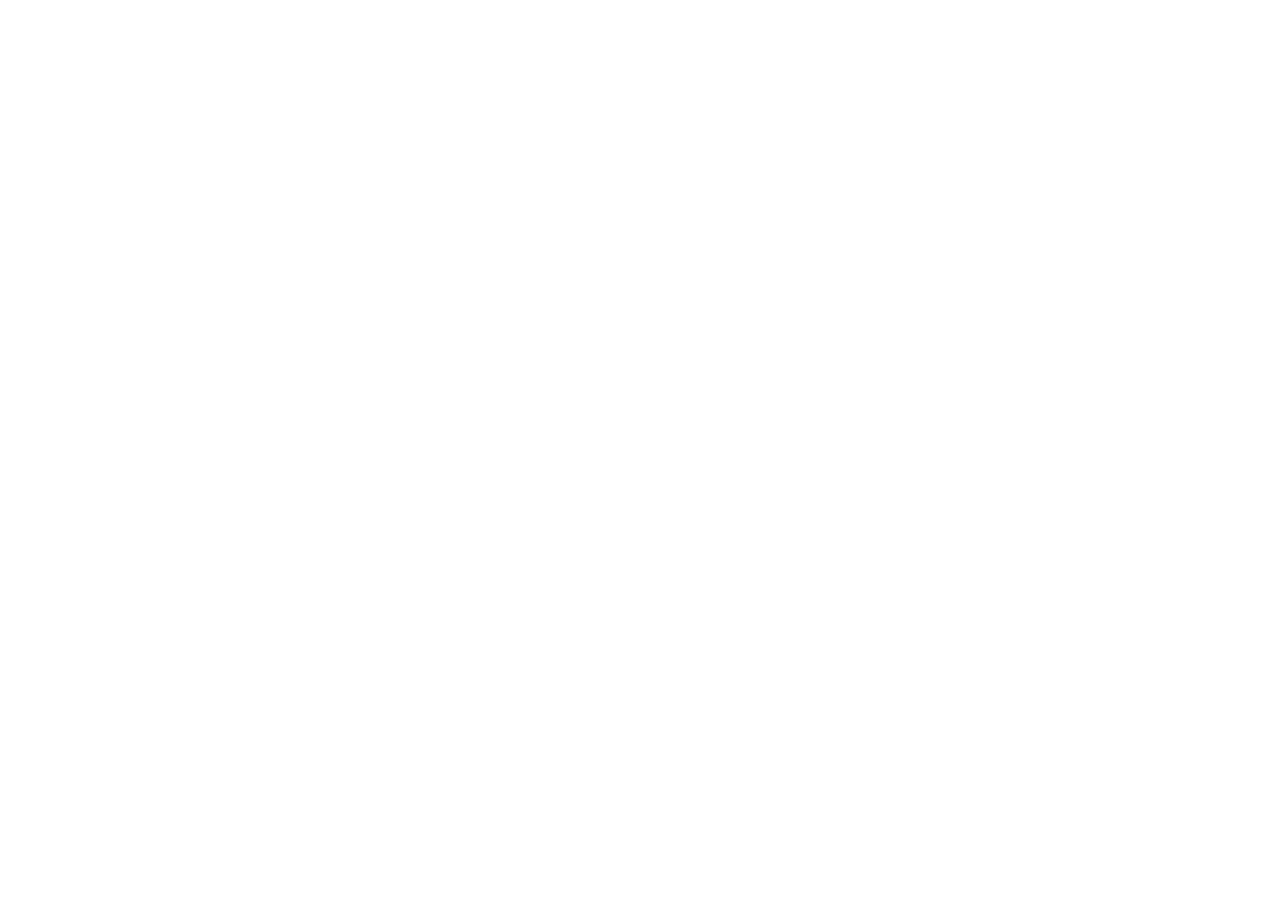
==== contato.html @ 0e31ee2c "." ====
<!DOCTYPE html>
<html lang="pt-br">
<head>
    <meta charset="UTF-8">
    <meta name="viewport" content="width=device-width, initial-scale=1.0">
    <link rel="stylesheet" href="contato.css">
    <title>Contato</title>
</head>
<body>
    
</body>
</html>
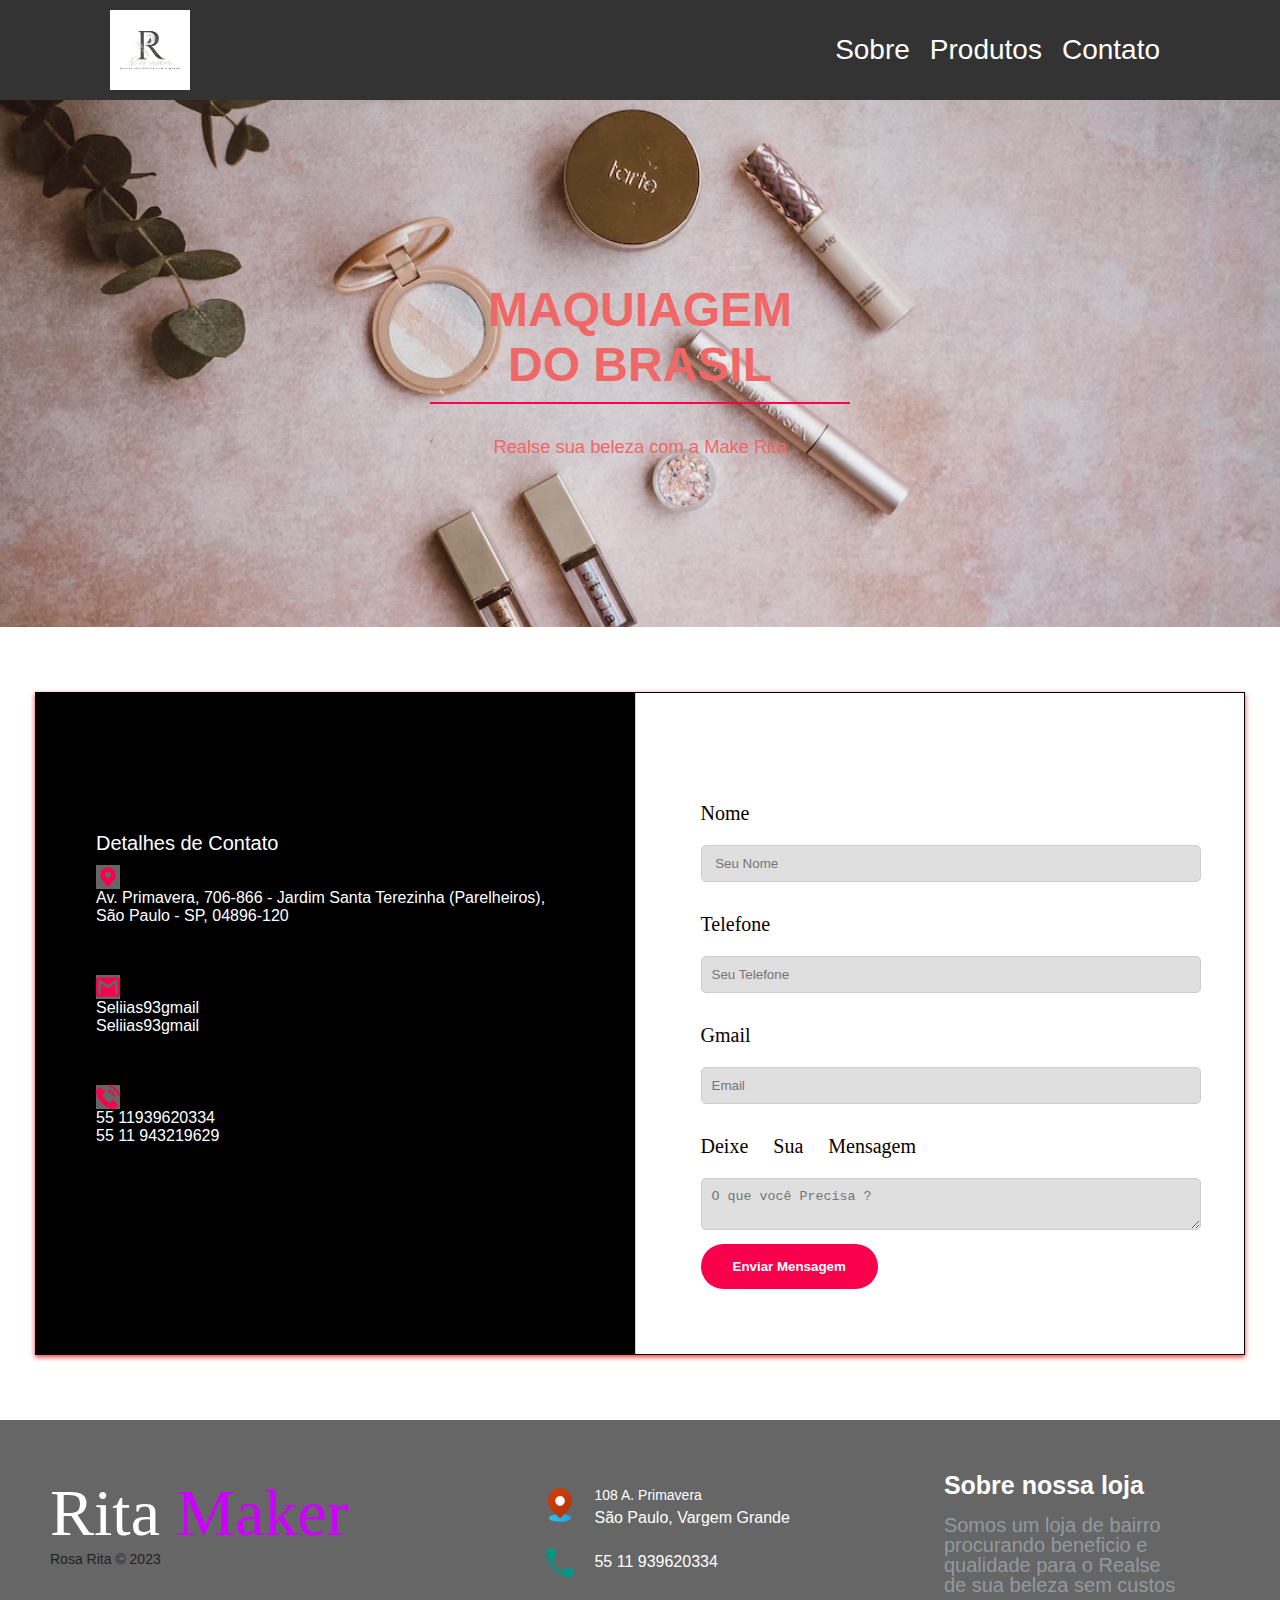
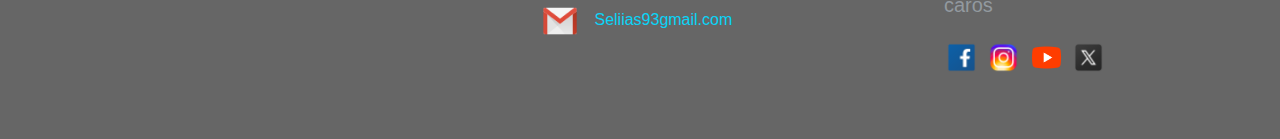
==== commit 9326ff49: "." ====
--- a/contato.html
+++ b/contato.html
@@ -3,10 +3,92 @@
 <head>
     <meta charset="UTF-8">
     <meta name="viewport" content="width=device-width, initial-scale=1.0">
-    <link rel="stylesheet" href="contato.css">
+    <link rel="stylesheet" href="cont.css">
     <title>Contato</title>
 </head>
 <body>
+
+    <header>
+        <img src="img/Untitled_logo_1_free-file.jpg" alt="Logo da Loja">
+        <nav>
+            <a href="sobre.html">Sobre</a>
+            <a href="#">Produtos</a>
+            <a href="contato.html">Contato</a>
+        </nav>
+    </header>
+	<main class="intro">
+		<h1>Maquiagem<br>do Brasil</h1>
+		<p>Realse sua beleza com a Make Rita </p>
+	</main>
+
+    <div class="contact-container">
+        <div class="contact-details">
+          <div class="contact-title">Detalhes de Contato</div>
+          <div class="contact-info">
+            <p><i class="fas fa-map-marker-alt"><img src="img/localização  (2).png" alt=""></i> Av. Primavera, 706-866 - Jardim Santa Terezinha (Parelheiros),
+            <br> São Paulo - SP, 04896-120</p>
+            <p><i class="fas fa-envelope"><img src="img/logotipo-do-gmail.png" alt=""></i> Seliias93gmail <br>
+            Seliias93gmail</p>
+            <p><i class="fas fa-phone"><img src="img/telefone.png" alt=""></i> 55 11939620334 <br>55 11 943219629</p>
+          </div>
+          <div class="contact-icons">
+            <i class="fab fa-facebook"></i>
+            <i class="fab fa-twitter"></i>
+            <i class="fab fa-instagram"></i>
+          </div>
+        </div>
+
+        <div class="contact-form">
+          <div class="contact-title">Formulário de Contato</div>
+          <form>
+            <p>Nome</p>
+            <input type="text" class="form-input" placeholder=" Seu Nome" required>
+            <p>Telefone</p>
+            <input type="tel" class="form-input" placeholder="Seu Telefone" required>
+            <p>Gmail</p>
+            <input type="email" class="form-input" placeholder="Email" required>
+            <p>Deixe Sua Mensagem</p>
+            <textarea class="form-textarea" placeholder="O que você Precisa ?" required></textarea>
+            <button type="submit">Enviar Mensagem</button>
+          </form>
+        </div>
+      </div>
+
+
+    <footer class="footer-distributed">
     
+        <div class="footer-left">
+        
+         <h3>Rita <span>Maker</span></h3>
+        <p class="footer-company-name">Rosa Rita © 2023</p>
+        </div>
+        <div class="footer-center">
+            <div class="localization" >
+                <i class="fa fa-map-marker"> <img src="img/img/icons8-localização-48.png"  height="40px" alt=""></i>
+                <p><span>108 A. Primavera</span> São Paulo, Vargem Grande</p>
+            </div>
+        <div class="localization">
+            <i class="fa fa-phone"><img src="img/img/icons8-telefone-48.png" height="40px" alt=""></i>
+            <p>55 11  939620334</p>
+        </div>
+        <div class="localization">
+            <i class="fa fa-envelope"><img src="img/img/icons8-gmail-48.png" height="40px"  alt="telefone"></i>
+            <p><a href="mailto:support@company.com">Seliias93gmail.com</a></p>
+        </div>
+        </div>
+        <div class="footer-right">
+            <p class="footer-company-about">
+            <span>Sobre nossa loja </span>
+            Somos um loja de bairro procurando beneficio e qualidade para o Realse de sua beleza sem 
+            custos caros  </p> 
+        <div class="footer-icons">
+            <a href="#"><i class="fa fa-facebook"><img src="img/icons8-facebook-windows-11-color/icons8-facebook-144.png" alt=""></i></a>
+            <a href="#"><i class="fa fa-twitter"> <img src="img/icons8-instagram-color/icons8-instagram-144.png" alt=""></i></a>
+            <a href="#"><i class="fa fa-linkedin"><img src="img/icons8-reproduzir-youtube-color/icons8-reproduzir-youtube-240.png" alt=""></i></a>
+            <a href="#"><i class="fa fa-github"> <img src="img/icons8-twitterx-windows-11-color/icons8-twitterx-144.png" alt=""></i></a>
+        </div>
+        </div>
+        </footer>
+        </div>
 </body>
 </html>--- a/cont.css
+++ b/cont.css
@@ -0,0 +1,365 @@
+body {
+    font-family: Arial, sans-serif;
+    margin: 0;
+    padding: 0;
+}
+
+header {
+    display: flex;
+    font-family: Arial, Helvetica, sans-serif;
+    align-items: center;
+    justify-content: space-between;
+    background-color: #333;
+    font-size: 28px;
+    padding: 10px 110px;
+}
+
+.container{
+	margin: auto;
+	display: block;
+}
+
+.intro {
+    background:  url('img/photo-15.avif') no-repeat center center;
+    background-size: cover;
+    padding: 150px 0px; 
+    text-align: center;
+    color: #f06767;
+    margin-bottom: 10px;
+}
+
+.intro h1 {
+
+    text-transform: uppercase;
+    font-size: 3em;
+}
+
+.intro h1::after{
+    content: '';
+    display: block;
+    width: 420px;
+    height: 2px;
+    background: #ff004c;
+    margin: 10px auto;
+}
+
+.intro p {
+    font-style: arial;
+    font-size: 1.145em;
+    font: bold;
+}
+
+
+img {
+    display: block;
+    max-width: 100%;
+	background-color: #666;
+  }
+  
+header img {
+    max-width: 80px;
+    height: auto;
+}
+
+nav {
+    display: flex;
+    align-items: center;
+}
+
+nav a {
+    color: #fff;
+    text-decoration: none;
+    padding: 8px 10px;
+}
+
+form p {
+    color: #0a0000;
+    font-size: 20px;
+    font-family: emoji;
+}
+
+
+.contact-container {
+    display: flex;
+    max-width: 1400px;
+    margin: 65px 35px;
+    color: white;
+    background-color: #000000;
+    border: 1px solid #000;
+    border-radius: -183px;
+    box-shadow: 0px 2px 5px rgb(241 51 51);
+    flex-direction: row;
+    padding: 0px 0px;
+    flex-wrap: nowrap;
+    align-content: space-around;
+    align-items: center;
+  }
+  
+  .contact-details {
+    flex: 1;
+    padding: 60px;
+  }
+  
+  .contact-form {
+    flex: 1;
+    padding: 65px;
+    background-color: white;
+    border-left: 1px solid #ccc;
+  }
+  
+  .contact-title {
+    font-size: 20px;
+    margin-bottom: 10px;
+  }
+  
+  .contact-info {
+    margin-bottom: 20px;
+  }
+  
+  .contact-info p {
+    font-family:unset;
+    margin: 0;
+    padding-bottom: 50px;
+  }
+  
+  .contact-icons {
+    display: flex;
+    align-items: center;
+  }
+  
+  .contact-icons i {
+    margin-right: 10px;
+  }
+  
+  .form-input {
+    width: 100%;
+    padding: 10px;
+    margin-bottom: 10px;
+    border: 1px solid #ccc;
+    border-radius: 5px;
+    background: #d9d9d9d4;
+  }
+  
+  .form-textarea {
+    width: 100%;
+    padding: 10px;
+    margin-bottom: 10px;
+    border: 1px solid #ccc;
+    border-radius: 5px;
+    background: #d9d9d9d4;
+  }
+  
+  .form-submit {
+    background-color: #007bff;
+    color: white;
+    border: none;
+    border-radius: 5px;
+    padding: 10px 20px;
+    cursor: pointer;
+  }
+
+  button {
+    background-color: #f9004d;
+    color: #fff;
+    text-decoration: none;
+    border: 2px solid transparent;
+    font-weight: bold;
+    padding: 13px 30px;
+    border-radius: 30px;
+    transition: 0.4s;
+  }
+  button:hover {
+    background-color: transparent;
+    border: 2px solid #f9004d;
+    cursor: pointer;
+    color: #f9004d;
+  }
+
+
+
+.footer-distributed{
+	background: #666;
+	box-shadow: 0 1px 1px 0 rgba(0, 0, 0, 0.12);
+	box-sizing: border-box;
+	width: 100%;
+	text-align: left;
+	font: bold 16px sans-serif;
+	padding: 55px 50px;
+}
+
+.footer-distributed .footer-left,
+.footer-distributed .footer-center,
+.footer-distributed .footer-right{
+	display: inline-block;
+	vertical-align: top;
+}
+
+/* Footer left */
+
+.footer-distributed .footer-left{
+	width: 40%;
+}
+
+/* The company logo */
+
+.footer-distributed h3{
+	color:  #ffffff;
+	font: normal 66px 'Open Sans', cursive;
+	margin: 0;
+}
+
+.footer-distributed h3 span{
+	color:  rgb(204, 0, 255);
+}
+
+/* Footer links */
+
+.footer-distributed .footer-links{
+	color:  #ffffff;
+	margin: 20px 0 12px;
+	padding: 0;
+}
+
+.footer-distributed .footer-links a{
+	display:inline-block;
+	line-height: 1.8;
+  font-weight:400;
+	text-decoration: none;
+	color:  inherit;
+}
+
+.footer-distributed .footer-company-name{
+	color:  #222;
+	font-size: 14px;
+	font-weight: normal;
+	margin: 0;
+}
+
+/* Footer Center */
+
+.footer-distributed .footer-center{
+	width: 35%;
+}
+
+.footer-distributed .footer-center i{
+	background-color:  #666;
+	color: #ffffff;
+	font-size: 25px;
+	width: 38px;
+	height: 38px;
+	border-radius: 50%;
+	text-align: center;
+	line-height: 42px;
+	margin: 10px 15px;
+	vertical-align: middle;
+}
+
+.footer-distributed .footer-center i.fa-envelope{
+	font-size: 17px;
+	line-height: 38px;
+}
+
+.footer-distributed .footer-center p{
+	display: inline-block;
+	color: #ffffff;
+  font-weight:400;
+	vertical-align: middle;
+	margin:0;
+}
+
+.footer-distributed .footer-center p span{
+	display:block;
+	font-weight: normal;
+	font-size:14px;
+	line-height:2;
+}
+
+.footer-distributed .footer-center p a{
+	color:  rgb(9, 212, 248);
+	text-decoration: none;;
+}
+
+.footer-distributed .footer-links a:before {
+  content: "|";
+  font-weight:300;
+  font-size: 20px;
+  left: 0;
+  color: #fff;
+  display: inline-block;
+  padding-right: 5px;
+}
+
+.footer-distributed .footer-links .link-1:before {
+  content: none;
+}
+
+/* Footer Right */
+
+.footer-distributed .footer-right{
+	width: 20%;
+}
+
+.footer-distributed .footer-company-about{
+	line-height: 20px;
+	color:  #92999f;
+	font-size: 20px;
+	font-weight: normal;
+	margin: 0;
+}
+
+.footer-distributed .footer-company-about span{
+	display: block;
+	color:  #ffffff;
+	font-size: 25px;
+	font-weight: bold;
+	margin-bottom: 20px;
+}
+
+.footer-distributed .footer-icons{
+	margin-top: 25px;
+}
+
+.footer-distributed .footer-icons a{
+	display: inline-block;
+	width: 35px;
+	height: 35px;
+	cursor: pointer;
+	background-color:  #33383b;
+	border-radius: 2px;
+
+	font-size: 20px;
+	color: #ffffff;
+	text-align: center;
+	line-height: 35px;
+
+	margin-right: 3px;
+	margin-bottom: 5px;
+}
+
+.localization{
+	display: flex;
+	align-items: center;
+}
+
+/* If you don't want the footer to be responsive, remove these media queries */
+
+@media (max-width: 880px) {
+
+	.footer-distributed{
+		font: bold 14px sans-serif;
+	}
+
+	.footer-distributed .footer-left,
+	.footer-distributed .footer-center,
+	.footer-distributed .footer-right{
+		display: block;
+		width: 100%;
+		margin-bottom: 40px;
+		text-align: center;
+	}
+
+	.footer-distributed .footer-center i{
+		margin-left: 0;
+	}
+
+}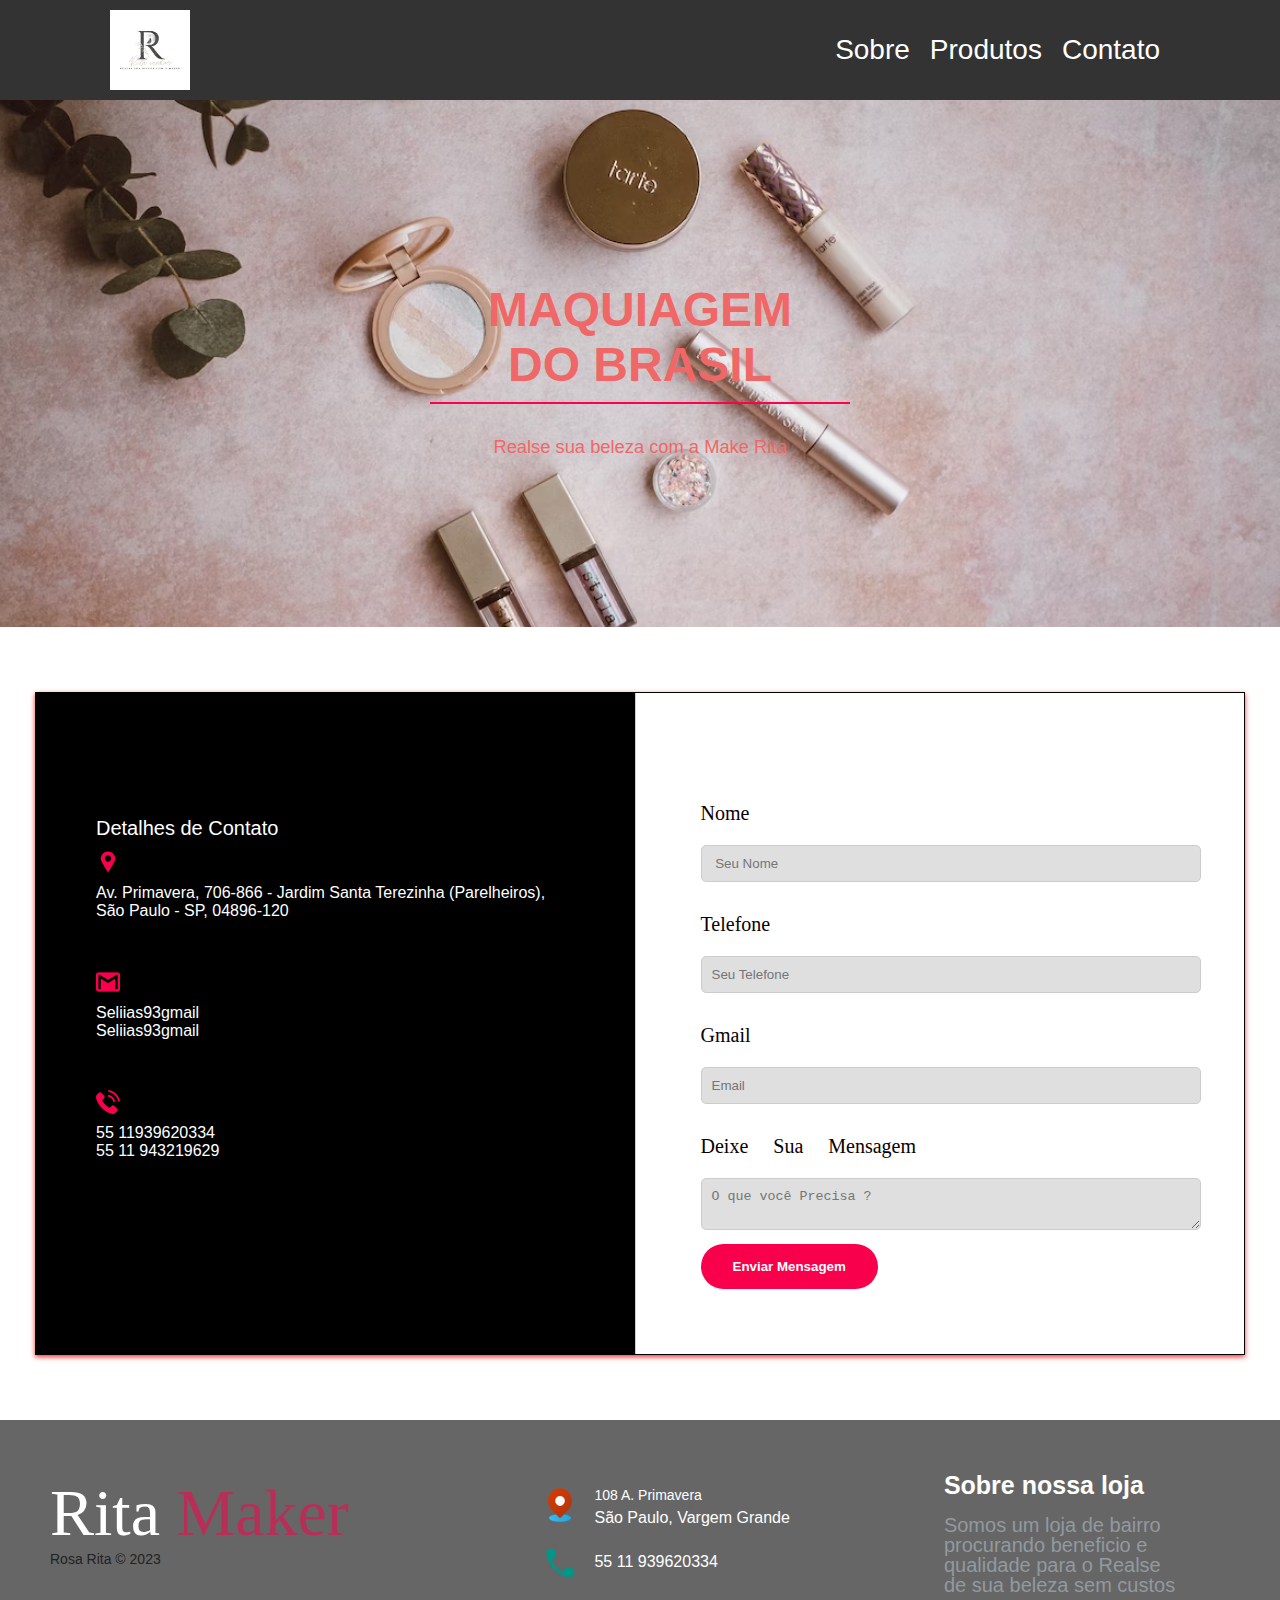
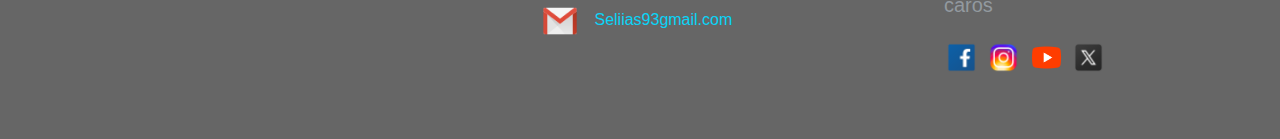
==== commit 0dd316ef: "." ====
--- a/contato.html
+++ b/contato.html
@@ -9,7 +9,9 @@
 <body>
 
     <header>
+      <a href="index.html">
         <img src="img/Untitled_logo_1_free-file.jpg" alt="Logo da Loja">
+        </a>
         <nav>
             <a href="sobre.html">Sobre</a>
             <a href="#">Produtos</a>
@@ -25,11 +27,11 @@
         <div class="contact-details">
           <div class="contact-title">Detalhes de Contato</div>
           <div class="contact-info">
-            <p><i class="fas fa-map-marker-alt"><img src="img/localização  (2).png" alt=""></i> Av. Primavera, 706-866 - Jardim Santa Terezinha (Parelheiros),
+            <p><i class="fas fa-map-marker-alt"><img src="img/localização  (2).png"  alt=""  class="img-p"></i> Av. Primavera, 706-866 - Jardim Santa Terezinha (Parelheiros),
             <br> São Paulo - SP, 04896-120</p>
-            <p><i class="fas fa-envelope"><img src="img/logotipo-do-gmail.png" alt=""></i> Seliias93gmail <br>
+            <p><i class="fas fa-envelope"><img src="img/logotipo-do-gmail.png"   alt=""  class="img-p"></i> Seliias93gmail <br>
             Seliias93gmail</p>
-            <p><i class="fas fa-phone"><img src="img/telefone.png" alt=""></i> 55 11939620334 <br>55 11 943219629</p>
+            <p><i class="fas fa-phone"><img src="img/telefone.png" alt=""  class="img-p"></i> 55 11939620334 <br>55 11 943219629</p>
           </div>
           <div class="contact-icons">
             <i class="fab fa-facebook"></i>
--- a/cont.css
+++ b/cont.css
@@ -53,7 +53,7 @@
 img {
     display: block;
     max-width: 100%;
-	background-color: #666;
+	  background-color: #666;
   }
   
 header img {
@@ -71,6 +71,14 @@
     text-decoration: none;
     padding: 8px 10px;
 }
+.menu-nav:hover {
+  background-color: transparent;
+  border: 1px solid #f9004d;
+  cursor: pointer;
+  color: #f9004d;
+}
+
+
 
 form p {
     color: #0a0000;
@@ -95,6 +103,11 @@
     align-items: center;
   }
   
+.img-p{
+  background: black;
+  margin-bottom: 10px;
+}
+  
   .contact-details {
     flex: 1;
     padding: 60px;
@@ -209,7 +222,7 @@
 }
 
 .footer-distributed h3 span{
-	color:  rgb(204, 0, 255);
+	color: #ff004c88;
 }
 
 /* Footer links */
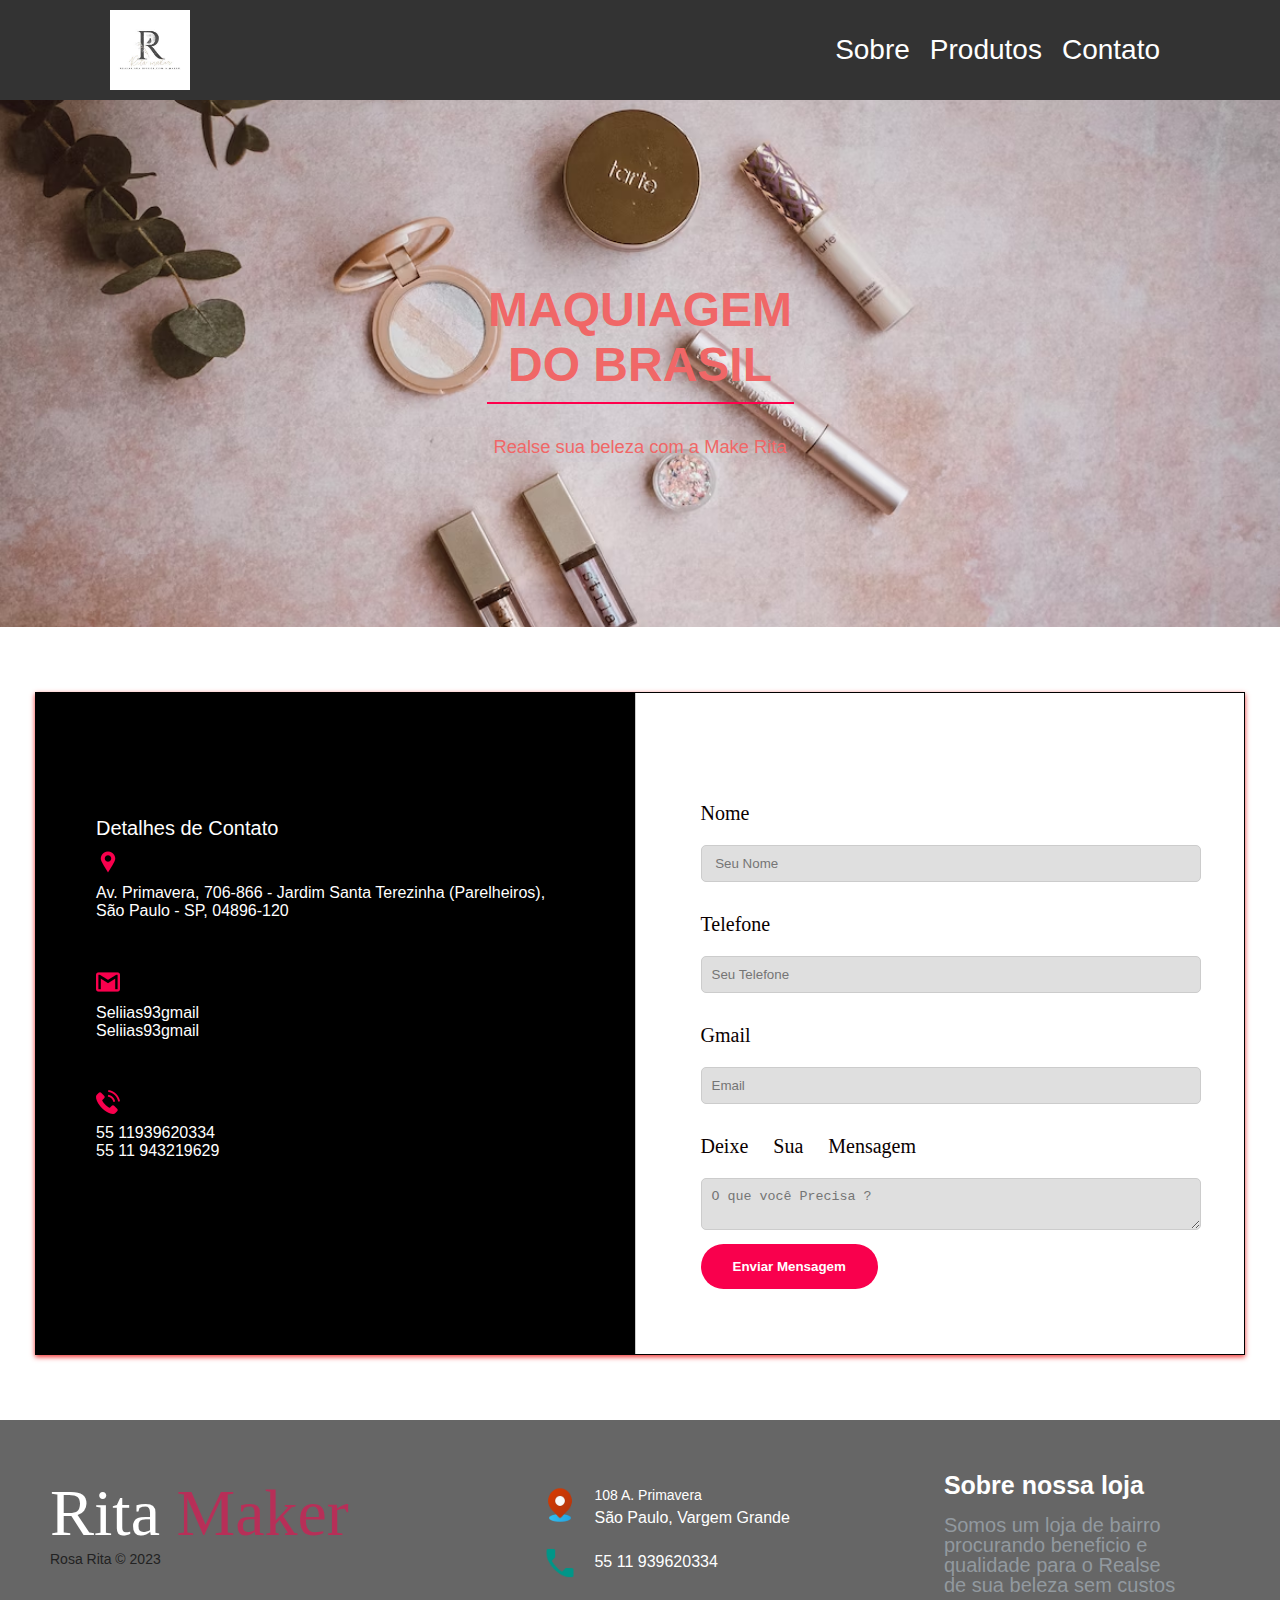
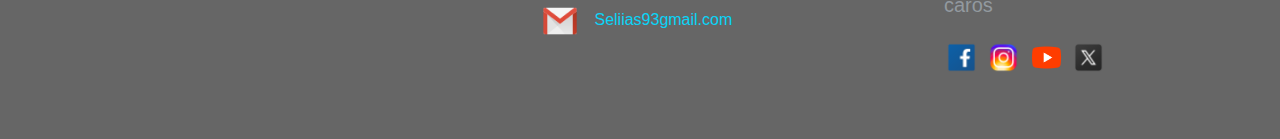
==== commit a8b7bfdc: "." ====
--- a/contato.html
+++ b/contato.html
@@ -8,14 +8,14 @@
 </head>
 <body>
 
-    <header>
+    <header class="cabeca"> 
       <a href="index.html">
         <img src="img/Untitled_logo_1_free-file.jpg" alt="Logo da Loja">
         </a>
         <nav>
-            <a href="sobre.html">Sobre</a>
-            <a href="#">Produtos</a>
-            <a href="contato.html">Contato</a>
+            <a href="sobre.html" class="menu-nav" >Sobre</a>
+            <a href="Produtos.html" class="menu-nav" >Produtos</a>
+            <a href="contato.html" class="menu-nav">Contato</a>
         </nav>
     </header>
 	<main class="intro">
--- a/cont.css
+++ b/cont.css
@@ -37,7 +37,7 @@
 .intro h1::after{
     content: '';
     display: block;
-    width: 420px;
+    width: 307px;
     height: 2px;
     background: #ff004c;
     margin: 10px auto;
@@ -76,6 +76,23 @@
   border: 1px solid #f9004d;
   cursor: pointer;
   color: #f9004d;
+}
+
+@media (max-width: 768px) {
+  .cabeca{
+     padding: 5px 2px 5px 2px;
+     font-size: 18px;
+    
+  }
+  .add-to-cart-btn{
+    margin-left: 9px;
+  }
+  #btn-ps{
+      margin-left: 2px;
+  }
+  .intro h1::after{
+      margin: 30px 20px;
+  }
 }
 
 
@@ -103,6 +120,9 @@
     align-items: center;
   }
   
+  @media (max-width:768px){
+    .contact-container{flex-direction: column;}
+  }
 .img-p{
   background: black;
   margin-bottom: 10px;
